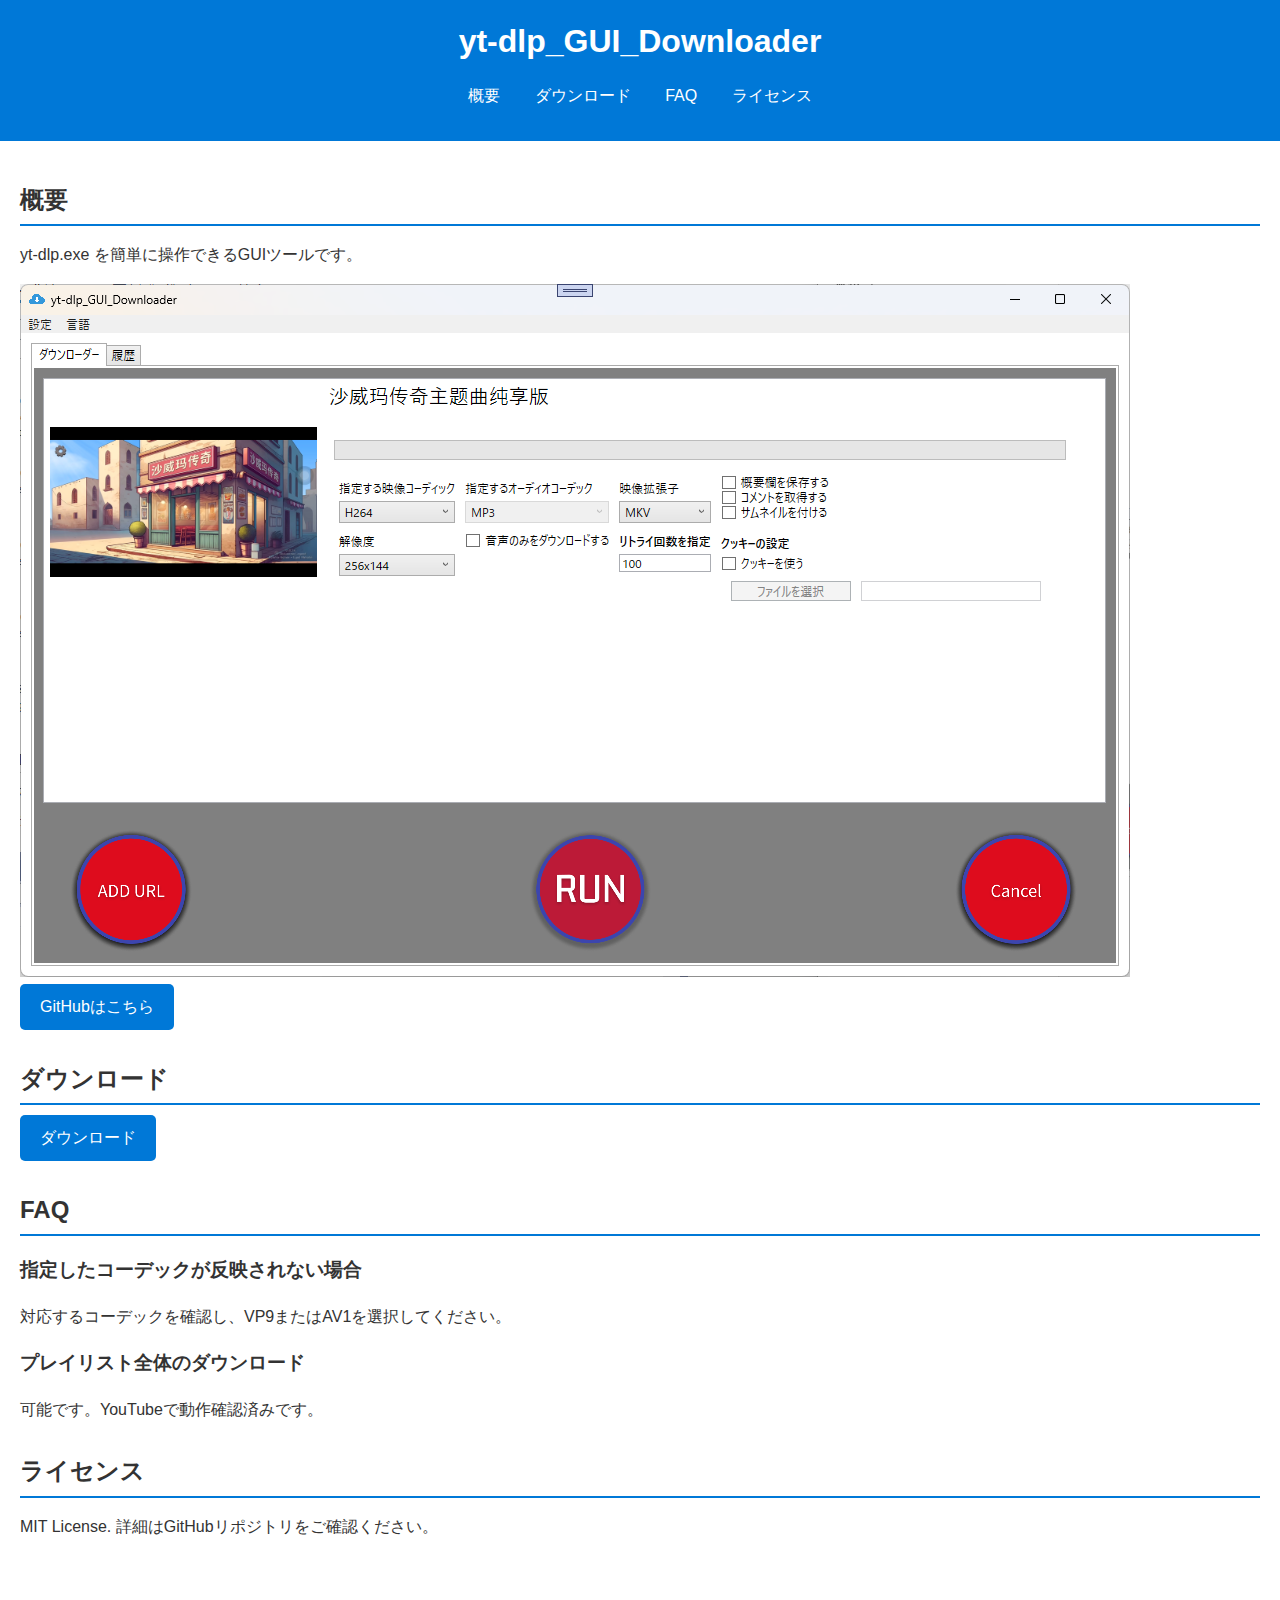
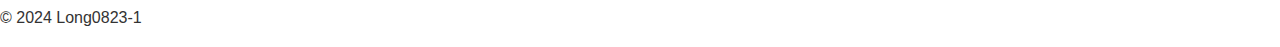
==== index.html @ 370f6144 "Add files via upload" ====
<!DOCTYPE html>
<html lang="ja">
<head>
    <meta charset="UTF-8">
    <meta name="viewport" content="width=device-width, initial-scale=1.0">
    <title>yt-dlp_GUI_Downloader</title>
    <link rel="stylesheet" href="css/style.css">
</head>
<body>
    <header>
        <h1>yt-dlp_GUI_Downloader</h1>
        <nav>
            <ul>
                <li><a href="#about">概要</a></li>
                <li><a href="#download">ダウンロード</a></li>
                <li><a href="#faq">FAQ</a></li>
                <li><a href="#license">ライセンス</a></li>
            </ul>
        </nav>
    </header>
    <main>
        <section id="about">
            <h2>概要</h2>
            <p>yt-dlp.exe を簡単に操作できるGUIツールです。</p>
            <img src="images/screenshot1.png" alt="yt-dlp_GUI_Downloaderのスクリーンショット">
            <a href="https://github.com/Long0823-1/yt-dlp_GUI_Downloader_" class="btn-download">GitHubはこちら</a>
        </section>

        <section id="download">
            <h2>ダウンロード</h2>
            <a href="https://github.com/Long0823-1/yt-dlp_GUI_Downloader_/releases/download/v1.0.0.0/yt-dlp_GUI_Downloader.zip" class="btn-download">ダウンロード</a>
        </section>

        <section id="faq">
            <h2>FAQ</h2>
            <h3>指定したコーデックが反映されない場合</h3>
            <p>対応するコーデックを確認し、VP9またはAV1を選択してください。</p>
            <h3>プレイリスト全体のダウンロード</h3>
            <p>可能です。YouTubeで動作確認済みです。</p>
        </section>

        <section id="license">
            <h2>ライセンス</h2>
            <p>MIT License. 詳細はGitHubリポジトリをご確認ください。</p>
        </section>
    </main>
    <footer>
        <p>&copy; 2024 Long0823-1</p>
    </footer>
</body>
</html>
---- css/style.css ----
body {
    font-family: Arial, sans-serif;
    line-height: 1.6;
    margin: 0;
    padding: 0;
    color: #333;
}

header {
    background: #0078d7;
    color: white;
    padding: 1em 0;
    text-align: center;
}

header h1 {
    margin: 0;
}

nav ul {
    list-style: none;
    padding: 0;
}

nav ul li {
    display: inline;
    margin: 0 15px;
}

nav ul li a {
    color: white;
    text-decoration: none;
}

main {
    padding: 20px;
}

section {
    margin-bottom: 30px;
}

section h2 {
    border-bottom: 2px solid #0078d7;
    padding-bottom: 5px;
    margin-bottom: 10px;
}

img {
    max-width: 100%;
    height: auto;
}

.btn-download {
    display: inline-block;
    padding: 10px 20px;
    background: #0078d7;
    color: white;
    text-decoration: none;
    border-radius: 5px;
}

.btn-download:hover {
    background: #005bb5;
}
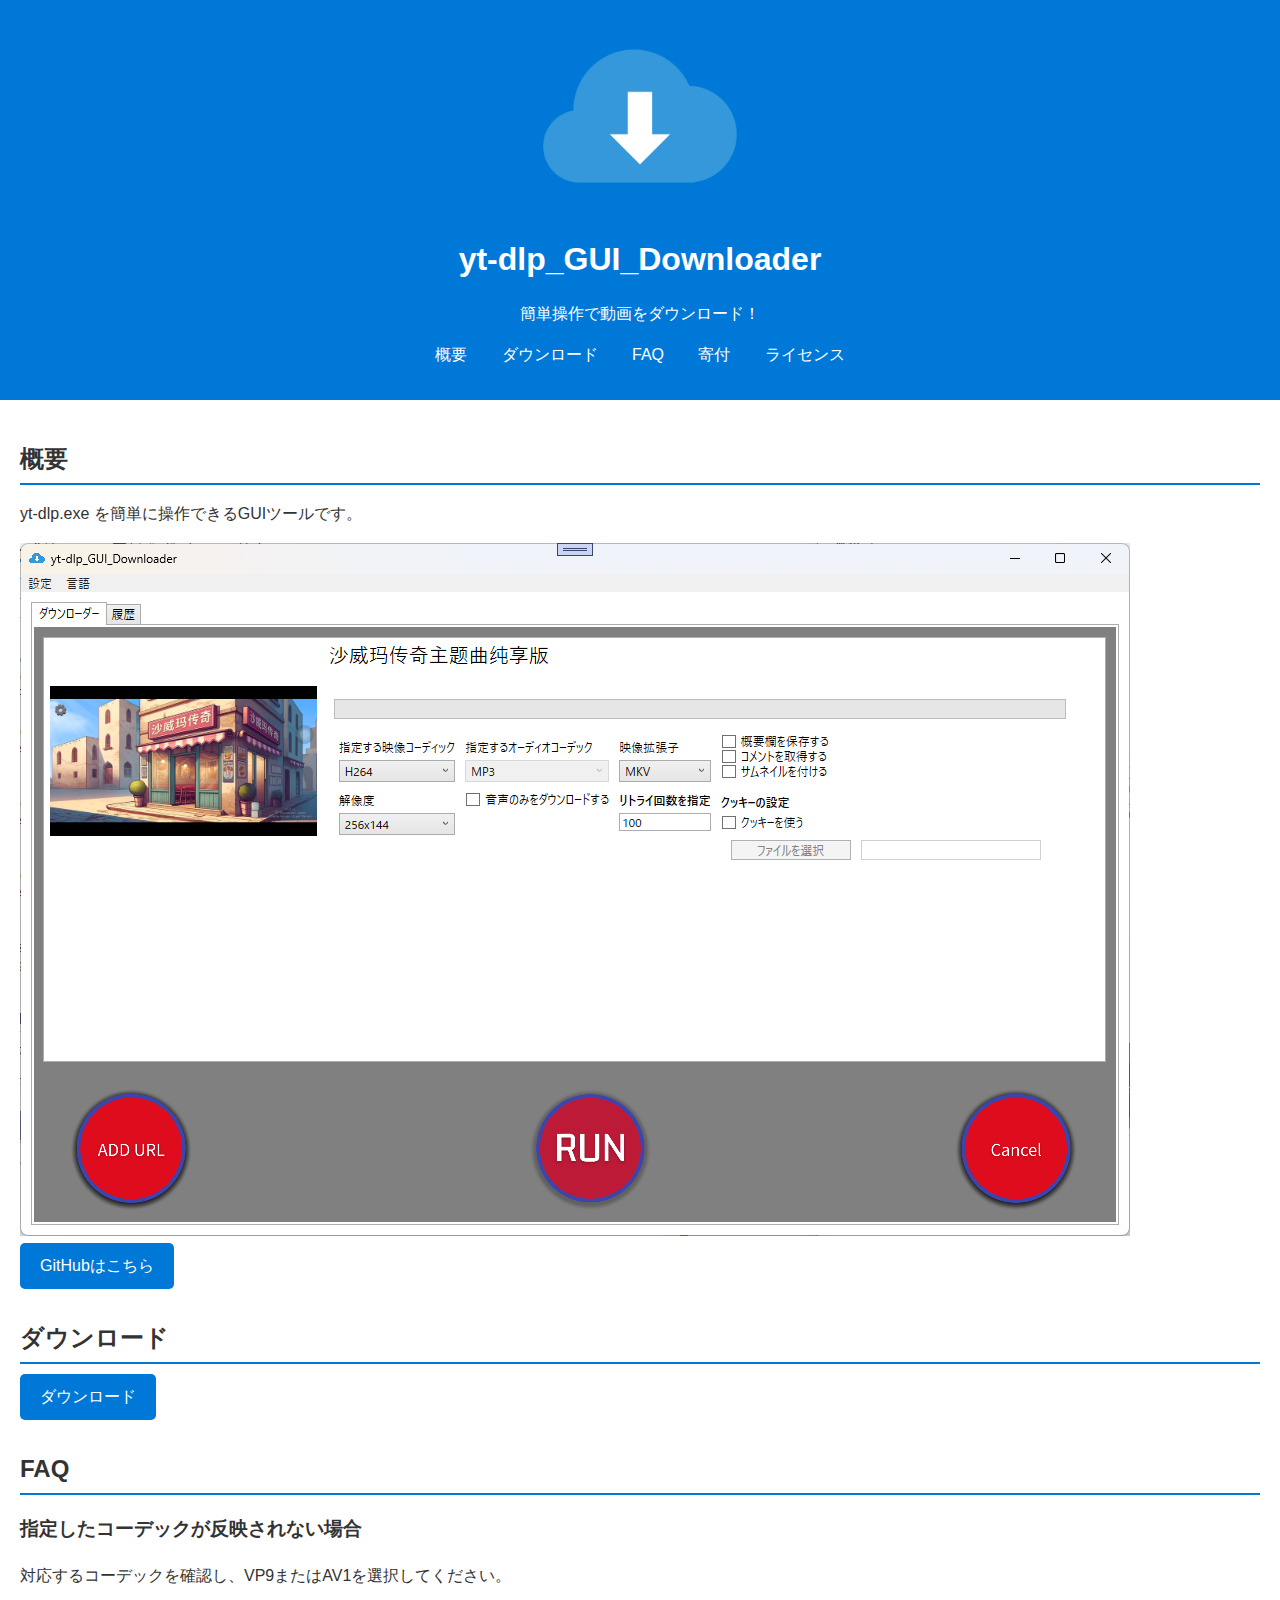
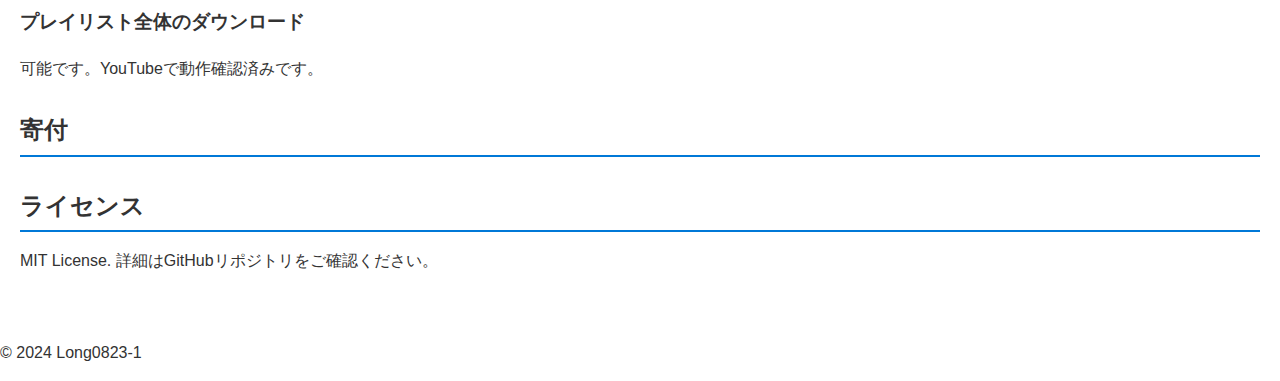
==== commit 2e59b9cb: "remake" ====
--- a/index.html
+++ b/index.html
@@ -8,12 +8,19 @@
 </head>
 <body>
     <header>
-        <h1>yt-dlp_GUI_Downloader</h1>
+        <div class="logo">
+            <img src="images/logo.png" alt="yt-dlp_GUI_Downloader ロゴ">
+        </div>       
+        <div class="site-title">
+            <h1>yt-dlp_GUI_Downloader</h1>
+            <p>簡単操作で動画をダウンロード！</p>
+        </div> 
         <nav>
             <ul>
                 <li><a href="#about">概要</a></li>
                 <li><a href="#download">ダウンロード</a></li>
                 <li><a href="#faq">FAQ</a></li>
+                <li><a href="#donate">寄付</a></li>
                 <li><a href="#license">ライセンス</a></li>
             </ul>
         </nav>
@@ -39,6 +46,11 @@
             <p>可能です。YouTubeで動作確認済みです。</p>
         </section>
 
+        <section id="donate">
+            <h2>寄付</h2>
+            <script type='text/javascript' src='https://storage.ko-fi.com/cdn/widget/Widget_2.js'></script><script type='text/javascript'>kofiwidget2.init('Support me on Ko-fi', '#72a4f2', 'G2G315YFUU');kofiwidget2.draw();</script> 
+        </section>
+
         <section id="license">
             <h2>ライセンス</h2>
             <p>MIT License. 詳細はGitHubリポジトリをご確認ください。</p>
--- a/css/style.css
+++ b/css/style.css
@@ -11,6 +11,17 @@
     color: white;
     padding: 1em 0;
     text-align: center;
+}
+
+.header-content {
+    display: flex;
+    align-items: center;
+    /* ロゴと文字列を縦方向に中央揃え */
+    justify-content: center;
+    /* 中央揃え */
+    gap: 20px;
+    /* ロゴと文字列の間のスペース */
+    margin-bottom: 10px;
 }
 
 header h1 {
@@ -63,3 +74,10 @@
 .btn-download:hover {
     background: #005bb5;
 }
+
+header .logo img {
+    max-width: 200px;
+    /* ロゴの幅を制限します */
+    height: auto;
+    margin-bottom: 10px;
+}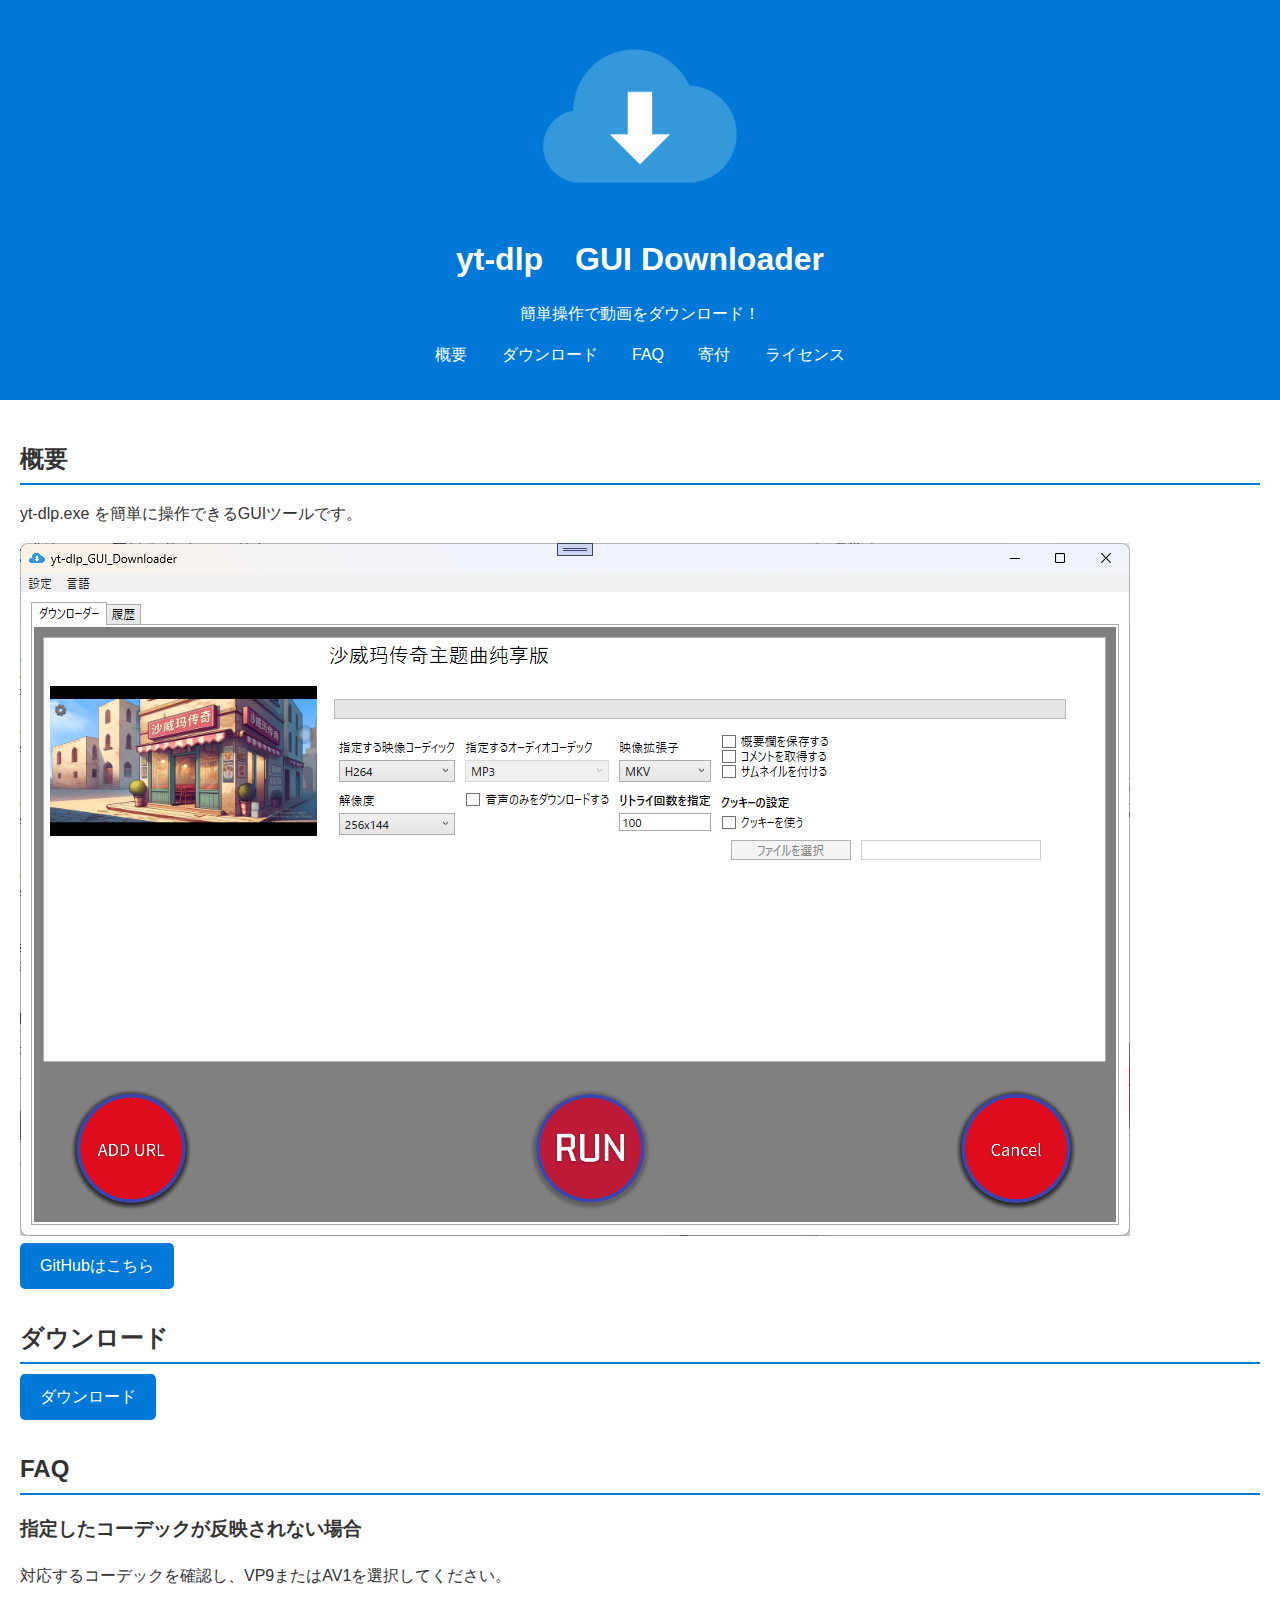
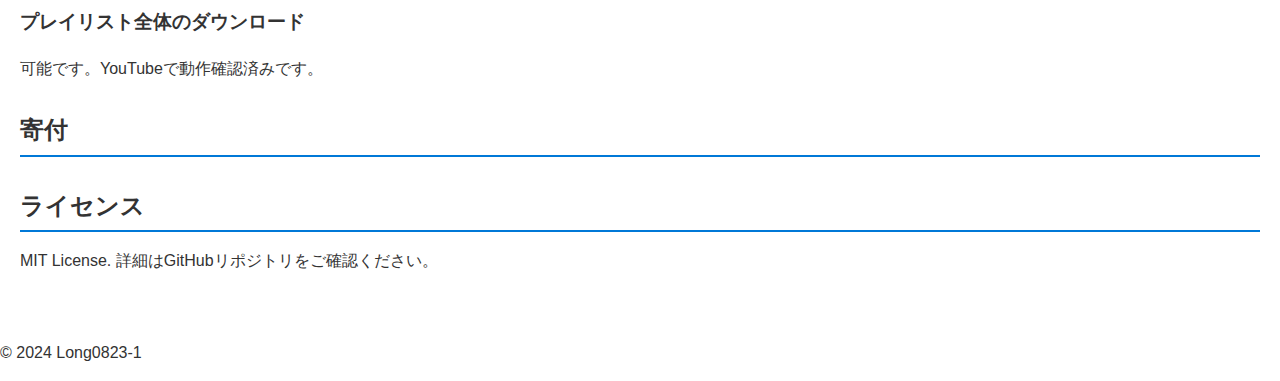
==== commit 3037dab3: "Update index.html" ====
--- a/index.html
+++ b/index.html
@@ -3,7 +3,7 @@
 <head>
     <meta charset="UTF-8">
     <meta name="viewport" content="width=device-width, initial-scale=1.0">
-    <title>yt-dlp_GUI_Downloader</title>
+    <title>yt-dlp GUI Downloader　日本語対応</title>
     <link rel="stylesheet" href="css/style.css">
 </head>
 <body>
@@ -12,7 +12,7 @@
             <img src="images/logo.png" alt="yt-dlp_GUI_Downloader ロゴ">
         </div>       
         <div class="site-title">
-            <h1>yt-dlp_GUI_Downloader</h1>
+            <h1>yt-dlp　GUI Downloader</h1>
             <p>簡単操作で動画をダウンロード！</p>
         </div> 
         <nav>
